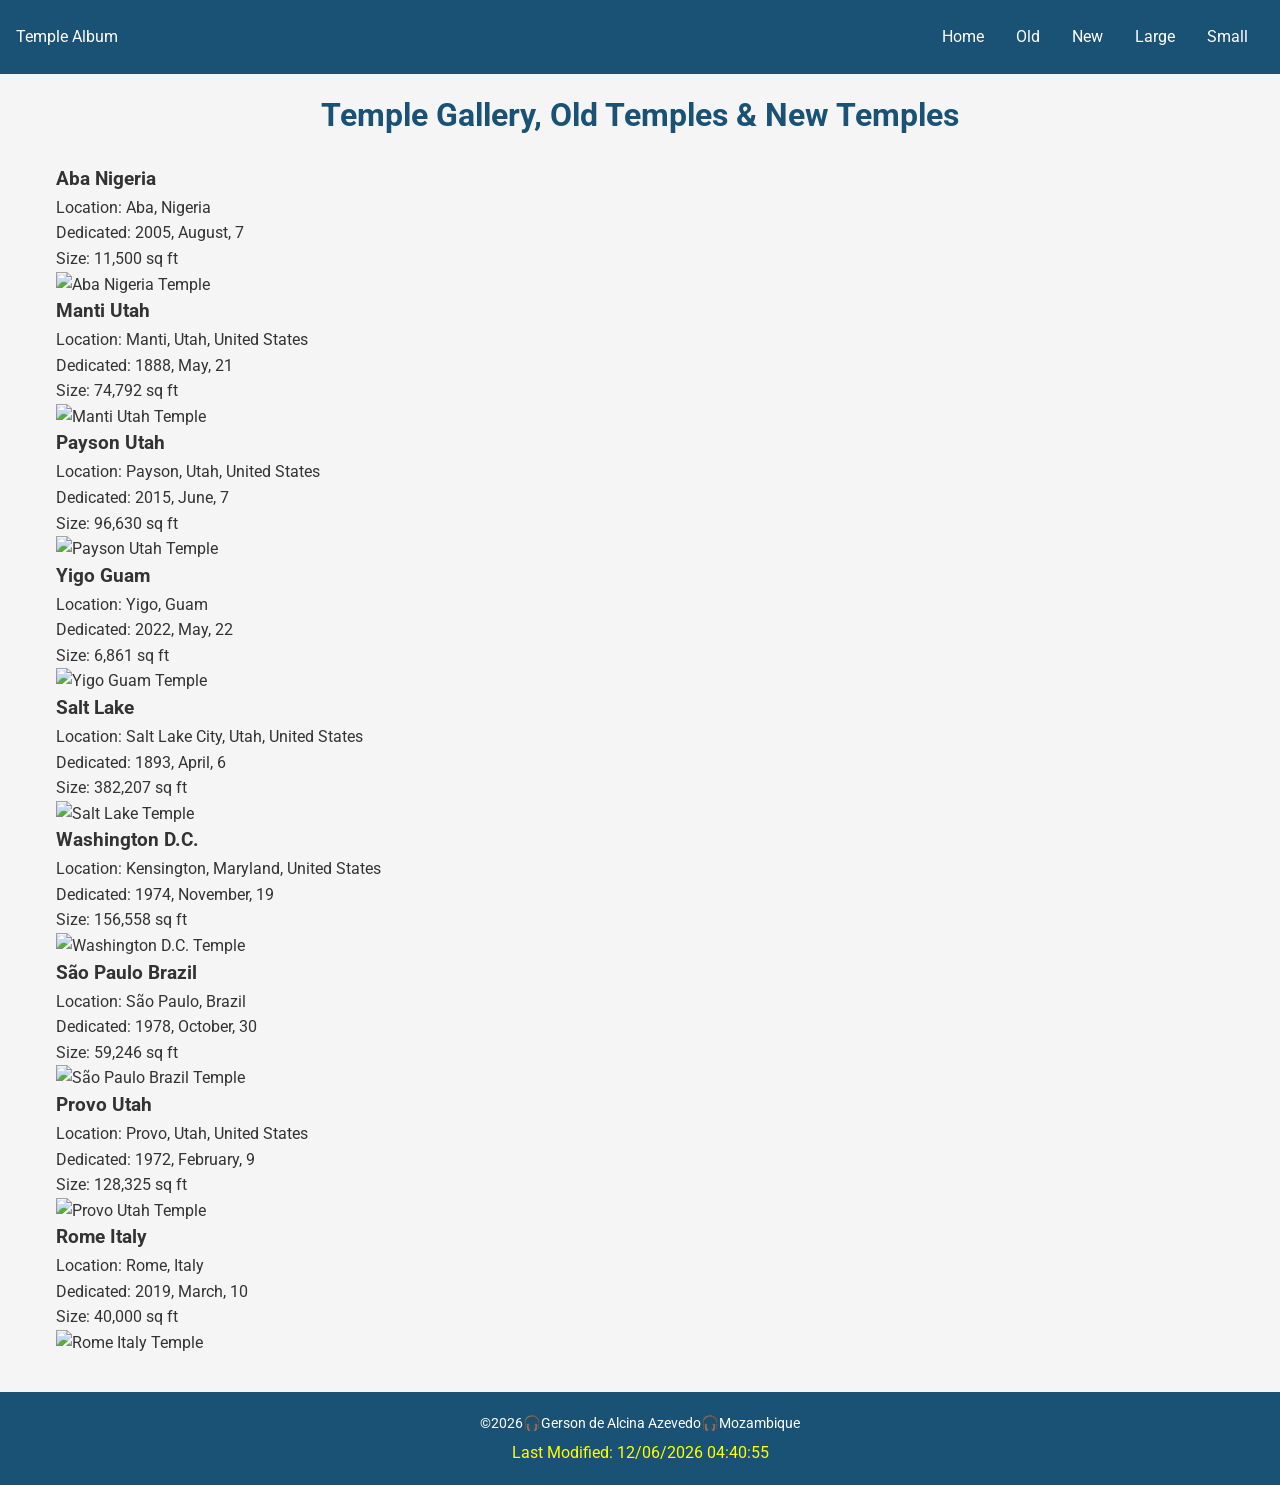
==== filtered-temples.html @ 2f6591db "4" ====
<!DOCTYPE html>
<html lang="en">
<head>
    <meta charset="UTF-8">
    <meta name="viewport" content="width=device-width, initial-scale=1.0">
    <title>
        WDD 131 - Dynamic Web Fundamentals - Gerson A. Azevedo
    </title>
    <meta name="description" content="Gerson A. Azevedo - WDD 131 Dynamic Web Fundamentals. Personal page with web development resources and background from Beira, Mozambique.">
    <meta name="author" content="Gerson A. Azevedo">

    <!--Google Fonts-->
    <link rel="preconnect" href="https://fonts.googleapis.com">
    <link rel="preconnect" href="https://fonts.gstatic.com" crossorigin>
    <link href="https://fonts.googleapis.com/css2?family=Roboto:wght@400;700&display=swap" rel="stylesheet">

    <!--CSS mobile first and desktop-->
    <link rel="stylesheet" href="styles/temples.css">
    <link rel="stylesheet" href="styles/temples-large.css">

    <!---------ipt----------------------->
    <script src="scripts/filtered-temples.js" defer></script>
</head>

<body>
    <header>
       <span>Temple Album</span>
       <button id="menu-toggle" aria-label="Toggle navigation">☰</button>
        <nav>
            <a href="#" id="nav-home">Home</a>
            <a href="#" id="nav-old">Old</a>
            <a href="#" id="nav-new">New</a>
            <a href="#" id="nav-large">Large</a>
            <a href="#" id="nav-small">Small</a>
        </nav>
    </header>

    <main>
        <h1 id="temple-gallery">Temple Gallery, Old Temples & New Temples</h1>
        
        <!-- 9 temple pictures -->
        <div id="temple-container"></div>
    </main>

    <footer>
        <p>
            ©<span id="currentyear"></span>🎧Gerson de Alcina Azevedo🎧Mozambique
        </p>
        <p id="lastModified"></p>
    </footer>
</body>
</html>
---- styles/temples.css ----
/* ========== RESET ========== */
* {
    margin: 0;
    padding: 0;
    box-sizing: border-box;
}

/* ========== VARIÁVEIS DE COR ========== */
:root {
    --primary-color: #1a5276;
    --nav-bg: #333333;
    --text-color: #333333;
    --white: #ffffff;
    --card-border: #cccccc;
    --link-color: #0000ee;
}

body {
    font-family: 'Roboto', sans-serif;
    line-height: 1.6;
    color: var(--text-color);
    background-color: #f5f5f5;
}

/* ========== HEADER ========== */
header {
    background-color: var(--primary-color);
    color: var(--white);
    padding: 1rem;
    display: flex;
    justify-content: space-between;
    align-items: center;
    flex-wrap: wrap;
}

header h1 {
    font-size: 1.5rem;
}

/* ========== BOTÃO HAMBÚRGUER ========== */
#menu-toggle {
    background: none;
    border: 2px solid var(--white);
    color: var(--white);
    font-size: 1.5rem;
    padding: 0.3rem 0.6rem;
    cursor: pointer;
    border-radius: 4px;
}

/* ========== NAVEGAÇÃO (MOBILE) ========== */
nav {
    display: none;
    flex-direction: column;
    width: 100%;
    margin-top: 1rem;
}

nav.open {
    display: flex;
}

nav a {
    color: var(--white);
    text-decoration: none;
    padding: 0.8rem;
    text-align: center;
    border-top: 1px solid rgba(255,255,255,0.2);
    transition: background-color 0.3s;
}

nav a:hover {
    background-color: #34495e;
}

/* ========== MAIN ========== */
main {
    max-width: 1200px;
    margin: 0 auto;
    padding: 1rem;
}

main h1 {
    text-align: center;
    margin-bottom: 1.5rem;
    color: var(--primary-color);
}

/* ========== GRID MOBILE: 1 COLUNA ========== */
.gallery {
    display: grid;
    grid-template-columns: 1fr;
    gap: 1.5rem;
}

figure {
    background: var(--white);
    border-radius: 8px;
    overflow: hidden;
    box-shadow: 0 2px 5px rgba(0,0,0,0.1);
}

figure img {
    width: 100%;
    height: auto;
    display: block;
}

figcaption {
    padding: 0.8rem;
    text-align: center;
    font-weight: bold;
    color: var(--primary-color);
}

/*===========Footer================*/
footer {
    background-color: var(--primary-color);
    color: var(--white);
    text-align: center;
    padding: 15px;
    margin-top: 20px;
    max-width: 1800px;
    margin-left: auto;
    margin-right: auto;
}

footer p {
    margin: 5px 0;
    font-size: 0.9rem;
}

#lastModified {
    color: #ffff00;
    font-size: 1rem;
}
---- styles/temples-large.css ----
/* ========== DESKTOP (a partir de 768px) ========== */
@media screen and (min-width: 768px) {
    
    /* Esconde botão hambúrguer no desktop */
    #menu-toggle {
        display: none;
    }
    
    /* Navegação horizontal no desktop */
    nav {
        display: flex !important;
        flex-direction: row;
        width: auto;
        margin-top: 0;
    }
    
    nav a {
        border-top: none;
        padding: 0.5rem 1rem;
    }
    
    /* ========== GRID DESKTOP: 3 COLUNAS × 3 LINHAS ========== */
    .gallery {
        grid-template-columns: repeat(3, 1fr);
        grid-template-rows: repeat(3, 1fr);
    }
}
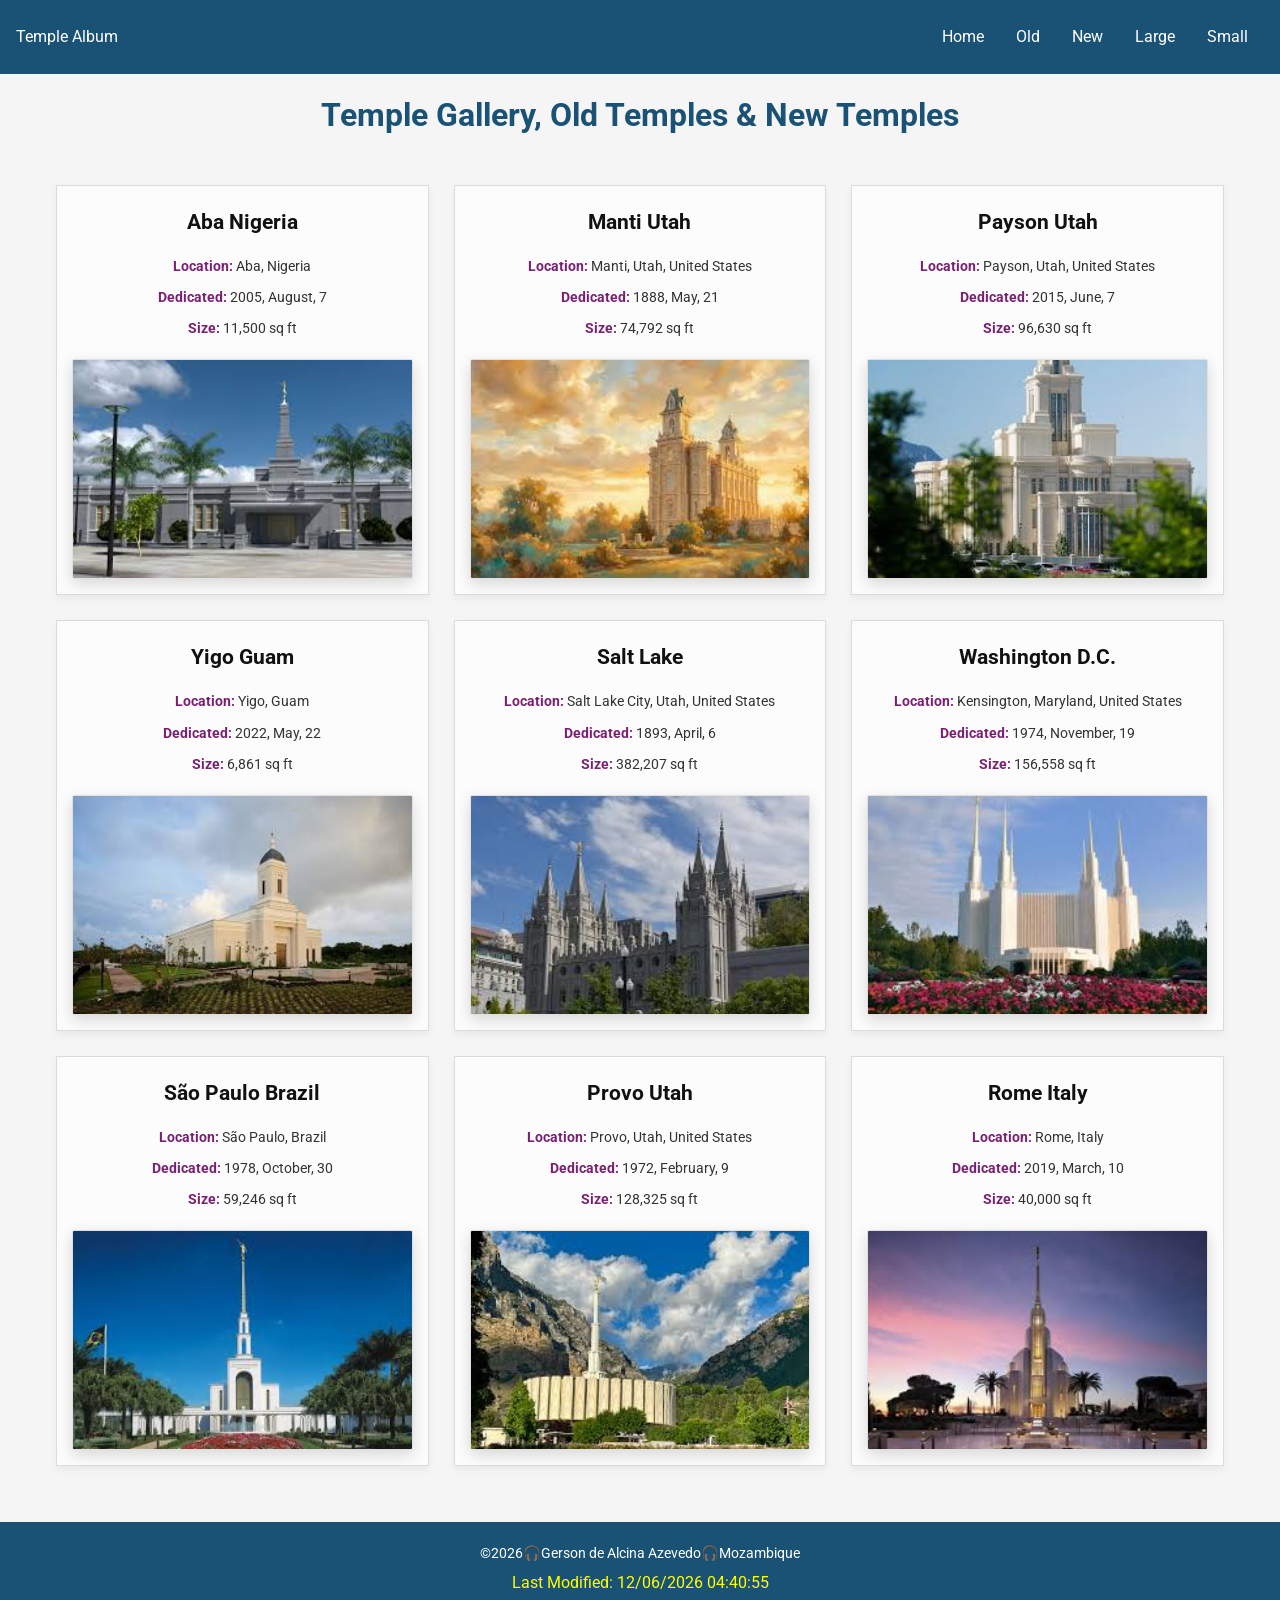
==== commit a49966cf: "completo 4" ====
--- a/filtered-temples.html
+++ b/filtered-temples.html
@@ -15,8 +15,8 @@
     <link href="https://fonts.googleapis.com/css2?family=Roboto:wght@400;700&display=swap" rel="stylesheet">
 
     <!--CSS mobile first and desktop-->
-    <link rel="stylesheet" href="styles/temples.css">
-    <link rel="stylesheet" href="styles/temples-large.css">
+    <link rel="stylesheet" href="styles/filtered-temples.css">
+    <link rel="stylesheet" href="styles/filtered-temples-large.css">
 
     <!---------ipt----------------------->
     <script src="scripts/filtered-temples.js" defer></script>
--- a/styles/filtered-temples.css
+++ b/styles/filtered-temples.css
@@ -0,0 +1,161 @@
+/* ========== RESET ========== */
+* {
+    margin: 0;
+    padding: 0;
+    box-sizing: border-box;
+}
+
+/* ========== VARIÁVEIS DE COR ========== */
+:root {
+    --primary-color: #1a5276;
+    --nav-bg: #333333;
+    --text-color: #333333;
+    --white: #ffffff;
+    --card-border: #dbdbdb;
+    --label-color: #7a2072; /* Cor roxo/magenta oficial do exemplo */
+}
+
+body {
+    font-family: 'Roboto', sans-serif;
+    line-height: 1.6;
+    color: var(--text-color);
+    background-color: #f5f5f5;
+}
+
+/* ========== HEADER ========== */
+header {
+    background-color: var(--primary-color);
+    color: var(--white);
+    padding: 1rem;
+    display: flex;
+    justify-content: space-between;
+    align-items: center;
+    flex-wrap: wrap;
+}
+
+header h1 {
+    font-size: 1.5rem;
+}
+
+/* ========== BOTÃO HAMBÚRGUER ========== */
+#menu-toggle {
+    background: none;
+    border: 2px solid var(--white);
+    color: var(--white);
+    font-size: 1.5rem;
+    padding: 0.3rem 0.6rem;
+    cursor: pointer;
+    border-radius: 4px;
+}
+
+/* ========== NAVEGAÇÃO (MOBILE) ========== */
+nav {
+    display: none;
+    flex-direction: column;
+    width: 100%;
+    margin-top: 1rem;
+}
+
+nav.open {
+    display: flex;
+}
+
+nav a {
+    color: var(--white);
+    text-decoration: none;
+    padding: 0.8rem;
+    text-align: center;
+    border-top: 1px solid rgba(255,255,255,0.2);
+    transition: background-color 0.3s;
+}
+
+nav a:hover {
+    background-color: #34495e;
+}
+
+/* ========== MAIN ========== */
+main {
+    max-width: 1200px;
+    margin: 0 auto;
+    padding: 1rem;
+}
+
+main h1 {
+    text-align: center;
+    margin-bottom: 1.5rem;
+    color: var(--primary-color);
+}
+
+/* ========== TEMPLE ALBUM GRID (CORRIGIDO PARA SER RESPONSIVO) ========== */
+#temple-container {
+    display: grid;
+    /* Alinha automaticamente em colunas na horizontal se houver espaço na tela */
+    grid-template-columns: repeat(auto-fit, minmax(300px, 1fr));
+    gap: 25px;
+    padding: 20px 10px;
+}
+
+/* O cartão do Templo (Design Baseado no Exemplo da Diretriz) */
+.temple-card {
+    background-color: #fcfcfc;
+    border: 1px solid var(--card-border);
+    padding: 20px 15px 15px 15px;
+    text-align: center; /* Centraliza todos os textos como na imagem oficial */
+    box-shadow: 0 4px 8px rgba(0, 0, 0, 0.05);
+    display: flex;
+    flex-direction: column;
+    justify-content: space-between;
+}
+
+/* Título de cada Templo centralizado */
+.temple-card h3 {
+    font-size: 1.3rem;
+    color: #111111;
+    margin: 0 0 12px 0;
+}
+
+/* Linhas de informações sobre o templo */
+.temple-card p {
+    margin: 4px 0;
+    font-size: 0.9rem;
+    color: #333333;
+}
+
+/* Os rótulos destacados em roxo (Location:, Dedicated:, Size:) */
+.temple-card p span {
+    color: var(--label-color);
+    font-weight: bold;
+}
+
+/* Configuração da Imagem com sombra projetada na base do cartão */
+.temple-card img {
+    width: 100%;
+    height: 220px;
+    object-fit: cover; /* Recorta proporcionalmente sem distorcer as fotos */
+    margin-top: 15px;
+    box-shadow: 0 5px 15px rgba(0, 0, 0, 0.15); /* Sombra marcada sob a imagem */
+    border: 1px solid #e0e0e0;
+    border-radius: 2px;
+}
+
+/*===========Footer================*/
+footer {
+    background-color: var(--primary-color);
+    color: var(--white);
+    text-align: center;
+    padding: 15px;
+    margin-top: 20px;
+    max-width: 1800px;
+    margin-left: auto;
+    margin-right: auto;
+}
+
+footer p {
+    margin: 5px 0;
+    font-size: 0.9rem;
+}
+
+#lastModified {
+    color: #ffff00;
+    font-size: 1rem;
+}
--- a/styles/filtered-temples-large.css
+++ b/styles/filtered-temples-large.css
@@ -0,0 +1,27 @@
+/* ========== DESKTOP (a partir de 768px) ========== */
+@media screen and (min-width: 768px) {
+    
+    #menu-toggle {
+        display: none;
+    }
+    
+    nav {
+        display: flex !important;
+        flex-direction: row;
+        width: auto;
+        margin-top: 0;
+    }
+    
+    nav a {
+        border-top: none;
+        padding: 0.5rem 1rem;
+    }
+    
+    /* Configuração forçada para ativar as 3 colunas paralelas no Desktop */
+    #temple-container {
+        display: grid !important;
+        grid-template-columns: repeat(3, 1fr) !important;
+        gap: 25px;
+        padding: 20px 0;
+    }
+}
